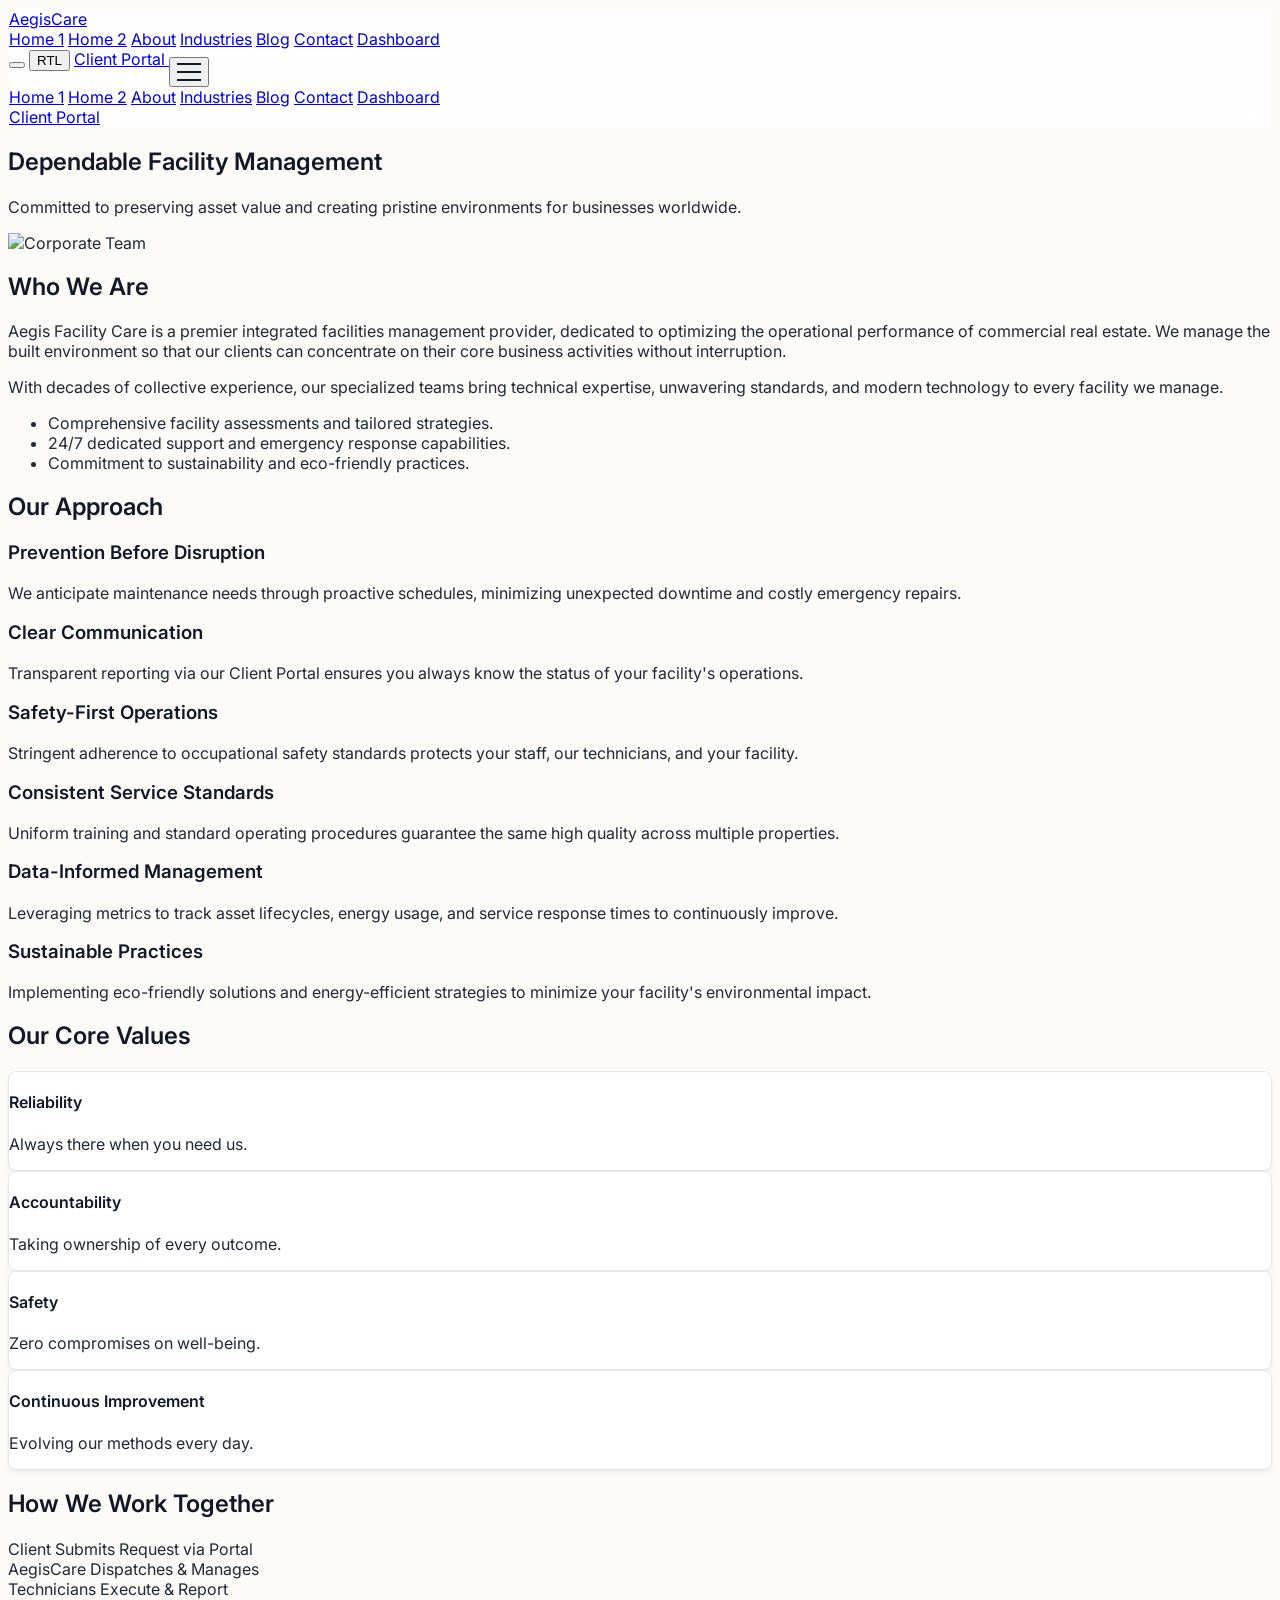
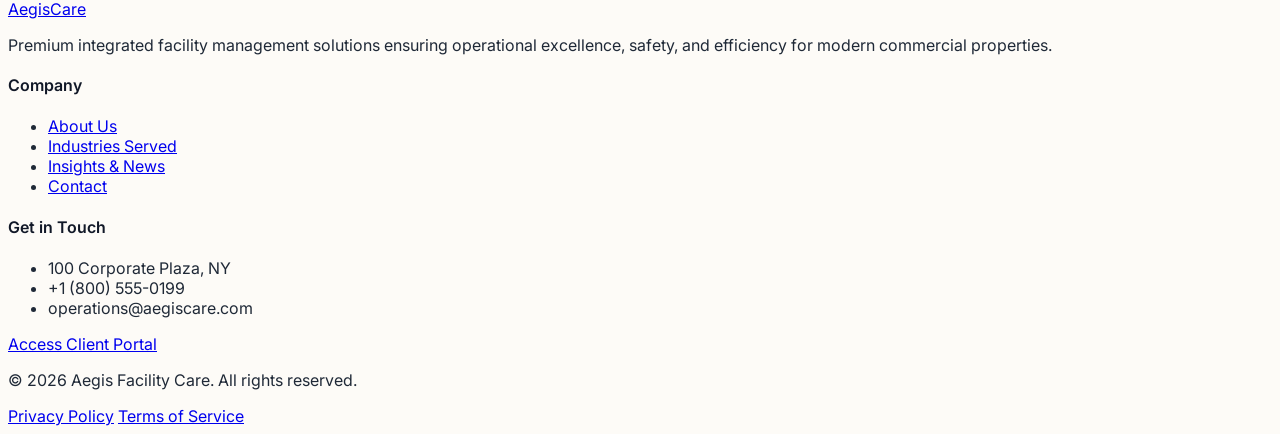
==== about.html @ 5626edb0 "blog" ====
<!DOCTYPE html>
<html lang="en" dir="ltr">

<head>
  <meta charset="UTF-8">
  <meta name="viewport" content="width=device-width, initial-scale=1.0">
  <title>Aegis Facility Care | About Us</title>
  <link rel="icon" type="image/svg+xml" href="favicon.svg">
  <script src="https://cdn.tailwindcss.com"></script>
  <script>
    tailwind.config = {
      darkMode: 'class',
      theme: {
        extend: {
          colors: {
            charcoal: { DEFAULT: '#1f2937', dark: '#111827', light: '#374151' },
            ivory: '#fdfbf7',
            amber: { 500: '#f59e0b', 600: '#d97706', 700: '#b45309', 800: '#92400e' }
          },
          fontFamily: { sans: ['Inter', 'sans-serif'] }
        }
      }
    }
  </script>
  <script src="https://unpkg.com/@phosphor-icons/web"></script>
  <link rel="stylesheet" href="css/styles.css">
</head>

<body class="antialiased flex flex-col min-h-screen">

  <header class="sticky top-0 z-40 glass-panel border-b transition-colors duration-300">
    <div class="max-w-7xl mx-auto px-4 sm:px-6 lg:px-8">
      <div class="flex justify-between h-20 items-center">
        <!-- Logo -->
        <a href="index.html" class="flex items-center gap-2 group">
          <div
            class="w-10 h-10 rounded bg-amber-600 flex items-center justify-center text-white font-bold text-xl transition-colors">
            <i class="ph-fill ph-buildings"></i></div>
          <span
            class="font-bold text-xl tracking-tight text-charcoal-dark dark:text-white group-hover:text-amber-700 dark:group-hover:text-amber-500 transition-colors">
            Aegis<span class="font-light">Care</span>
          </span>
        </a>

        <!-- Desktop Navigation -->
        <nav class="hidden md:flex items-center gap-8">
          <a href="index.html"
            class="nav-link text-sm font-medium hover:text-amber-700 dark:hover:text-amber-500 transition-colors">Home
            1</a>
          <a href="home-2.html"
            class="nav-link text-sm font-medium hover:text-amber-700 dark:hover:text-amber-500 transition-colors">Home
            2</a>
          <a href="about.html"
            class="nav-link text-sm font-medium hover:text-amber-700 dark:hover:text-amber-500 transition-colors">About</a>
          <a href="industries.html"
            class="nav-link text-sm font-medium hover:text-amber-700 dark:hover:text-amber-500 transition-colors">Industries</a>
          <a href="blog.html"
            class="nav-link text-sm font-medium hover:text-amber-700 dark:hover:text-amber-500 transition-colors">Blog</a>
          <a href="contact.html"
            class="nav-link text-sm font-medium hover:text-amber-700 dark:hover:text-amber-500 transition-colors">Contact</a>
          <a href="dashboard.html"
            class="nav-link text-sm font-medium hover:text-amber-700 dark:hover:text-amber-500 transition-colors">Dashboard</a>
        </nav>

        <!-- Right Actions -->
        <div class="flex items-center gap-4">
          <button
            class="theme-toggle w-10 h-10 flex items-center justify-center text-gray-500 hover:text-amber-600 dark:text-gray-400 dark:hover:text-amber-400 transition-colors rounded-full hover:bg-gray-100 dark:hover:bg-gray-800"
            aria-label="Toggle Theme">
            <i class="ph ph-moon text-xl dark:hidden"></i>
            <i class="ph ph-sun text-xl hidden dark:block"></i>
          </button>
          <button
            class="rtl-toggle w-10 h-10 flex items-center justify-center text-gray-500 hover:text-amber-600 dark:text-gray-400 dark:hover:text-amber-400 transition-colors text-sm font-bold rounded-full hover:bg-gray-100 dark:hover:bg-gray-800"
            aria-label="Toggle RTL">
            RTL
          </button>

          <a href="login.html"
            class="hidden lg:flex items-center gap-2 px-5 py-2.5 rounded text-sm font-semibold text-white bg-charcoal-dark hover:bg-amber-700 dark:bg-amber-600 dark:hover:bg-amber-500 transition-colors shadow-sm">
            Client Portal <i class="ph ph-arrow-right"></i>
          </a>

          <!-- Mobile menu button -->
          <button id="mobile-menu-btn" class="md:hidden p-2 text-gray-600 dark:text-gray-300">
            <div class="hamburger">
              <span></span>
              <span></span>
              <span></span>
            </div>
          </button>
        </div>
      </div>
    </div>

    <!-- Mobile Navigation -->
    <div id="mobile-menu"
      class="hidden md:hidden border-t border-gray-200 dark:border-gray-800 bg-white dark:bg-charcoal-dark absolute w-full shadow-lg">
      <div class="px-4 pt-2 pb-6 space-y-1">
        <a href="index.html"
          class="mobile-link block px-3 py-3 text-base font-medium border-b border-gray-100 dark:border-gray-800">Home
          1</a>
        <a href="home-2.html"
          class="mobile-link block px-3 py-3 text-base font-medium border-b border-gray-100 dark:border-gray-800">Home
          2</a>
        <a href="about.html"
          class="mobile-link block px-3 py-3 text-base font-medium border-b border-gray-100 dark:border-gray-800">About</a>
        <a href="industries.html"
          class="mobile-link block px-3 py-3 text-base font-medium border-b border-gray-100 dark:border-gray-800">Industries</a>
        <a href="blog.html"
          class="mobile-link block px-3 py-3 text-base font-medium border-b border-gray-100 dark:border-gray-800">Blog</a>
        <a href="contact.html"
          class="mobile-link block px-3 py-3 text-base font-medium border-b border-gray-100 dark:border-gray-800">Contact</a>
        <a href="dashboard.html"
          class="mobile-link block px-3 py-3 text-base font-medium border-b border-gray-100 dark:border-gray-800">Dashboard</a>
        <div class="pt-4">
          <a href="login.html"
            class="flex justify-center items-center gap-2 w-full px-5 py-3 rounded text-base font-semibold text-white bg-charcoal-dark hover:bg-amber-700 dark:bg-amber-600 transition-colors">
            Client Portal <i class="ph ph-sign-in"></i>
          </a>
        </div>
      </div>
    </div>
  </header>

  <main class="flex-grow">
    <!-- Hero -->
    <section class="relative py-24 text-white text-center bg-cover bg-center" style="background-image: url('https://images.unsplash.com/photo-1497215728101-856f4ea42174?auto=format&fit=crop&w=1920&q=80');">
      <!-- Dark overlay -->
      <div class="absolute inset-0 bg-charcoal-dark/80"></div>
      
      <div class="relative z-10 max-w-4xl mx-auto px-4 sm:px-6 lg:px-8">
        <h1 class="text-4xl md:text-5xl font-bold mb-6 text-white">Dependable Facility Management</h1>
        <p class="text-xl text-gray-300 font-light">Committed to preserving asset value and creating pristine
          environments for businesses worldwide.</p>
      </div>
    </section>

    <!-- Who We Are -->
    <section class="py-20 bg-ivory dark:bg-charcoal transition-colors">
      <div class="max-w-7xl mx-auto px-4 sm:px-6 lg:px-8 flex flex-col md:flex-row gap-12 items-center">
        <div class="md:w-1/2">
          <img src="https://images.pexels.com/photos/15314289/pexels-photo-15314289.jpeg" alt="Corporate Team"
            class="rounded shadow-lg">
        </div>
        <div class="md:w-1/2">
          <h2 class="text-3xl font-bold mb-6 dark:text-white">Who We Are</h2>
          <p class="text-gray-600 dark:text-gray-400 mb-4 leading-relaxed">Aegis Facility Care is a premier integrated
            facilities management provider, dedicated to optimizing the operational performance of commercial real
            estate. We manage the built environment so that our clients can concentrate on their core business
            activities without interruption.</p>
          <p class="text-gray-600 dark:text-gray-400 mb-4 leading-relaxed">With decades of collective experience, our
            specialized teams bring technical expertise, unwavering standards, and modern technology to every facility
            we manage.</p>
          <ul class="mt-6 space-y-3 text-gray-600 dark:text-gray-400">
            <li class="flex items-center gap-3">
              <i class="ph-fill ph-check-circle text-amber-600"></i>
              <span>Comprehensive facility assessments and tailored strategies.</span>
            </li>
            <li class="flex items-center gap-3">
              <i class="ph-fill ph-check-circle text-amber-600"></i>
              <span>24/7 dedicated support and emergency response capabilities.</span>
            </li>
            <li class="flex items-center gap-3">
              <i class="ph-fill ph-check-circle text-amber-600"></i>
              <span>Commitment to sustainability and eco-friendly practices.</span>
            </li>
          </ul>
        </div>
      </div>
    </section>

    <!-- Our Approach -->
    <section class="py-20 bg-white dark:bg-charcoal-dark transition-colors">
      <div class="max-w-7xl mx-auto px-4 sm:px-6 lg:px-8">
        <h2 class="text-3xl font-bold text-center mb-16 dark:text-white">Our Approach</h2>
        <div class="grid grid-cols-1 md:grid-cols-2 lg:grid-cols-3 gap-8">
          <div class="p-6 border border-gray-200 dark:border-gray-700 rounded hover:shadow-lg transition-shadow">
            <h3 class="font-bold text-xl mb-3 dark:text-white">Prevention Before Disruption</h3>
            <p class="text-gray-600 dark:text-gray-400 text-sm">We anticipate maintenance needs through proactive
              schedules, minimizing unexpected downtime and costly emergency repairs.</p>
          </div>
          <div class="p-6 border border-gray-200 dark:border-gray-700 rounded hover:shadow-lg transition-shadow">
            <h3 class="font-bold text-xl mb-3 dark:text-white">Clear Communication</h3>
            <p class="text-gray-600 dark:text-gray-400 text-sm">Transparent reporting via our Client Portal ensures you
              always know the status of your facility's operations.</p>
          </div>
          <div class="p-6 border border-gray-200 dark:border-gray-700 rounded hover:shadow-lg transition-shadow">
            <h3 class="font-bold text-xl mb-3 dark:text-white">Safety-First Operations</h3>
            <p class="text-gray-600 dark:text-gray-400 text-sm">Stringent adherence to occupational safety standards
              protects your staff, our technicians, and your facility.</p>
          </div>
          <div class="p-6 border border-gray-200 dark:border-gray-700 rounded hover:shadow-lg transition-shadow">
            <h3 class="font-bold text-xl mb-3 dark:text-white">Consistent Service Standards</h3>
            <p class="text-gray-600 dark:text-gray-400 text-sm">Uniform training and standard operating procedures
              guarantee the same high quality across multiple properties.</p>
          </div>
          <div class="p-6 border border-gray-200 dark:border-gray-700 rounded hover:shadow-lg transition-shadow">
            <h3 class="font-bold text-xl mb-3 dark:text-white">Data-Informed Management</h3>
            <p class="text-gray-600 dark:text-gray-400 text-sm">Leveraging metrics to track asset lifecycles, energy
              usage, and service response times to continuously improve.</p>
          </div>
          <div class="p-6 border border-gray-200 dark:border-gray-700 rounded hover:shadow-lg transition-shadow">
            <h3 class="font-bold text-xl mb-3 dark:text-white">Sustainable Practices</h3>
            <p class="text-gray-600 dark:text-gray-400 text-sm">Implementing eco-friendly solutions and energy-efficient
              strategies to minimize your facility's environmental impact.</p>
          </div>
        </div>
      </div>
    </section>

    <!-- Our Values -->
    <section class="py-20 bg-ivory dark:bg-charcoal transition-colors">
      <div class="max-w-7xl mx-auto px-4 sm:px-6 lg:px-8">
        <h2 class="text-3xl font-bold text-center mb-16 dark:text-white">Our Core Values</h2>
        <div class="grid grid-cols-1 sm:grid-cols-2 lg:grid-cols-4 gap-6">
          <div class="premium-card p-8 text-center"><i
              class="ph ph-shield-check text-4xl text-amber-600 mb-4 mx-auto"></i>
            <h4 class="font-bold text-lg mb-2 dark:text-white">Reliability</h4>
            <p class="text-sm text-gray-500">Always there when you need us.</p>
          </div>
          <div class="premium-card p-8 text-center"><i class="ph ph-handshake text-4xl text-amber-600 mb-4 mx-auto"></i>
            <h4 class="font-bold text-lg mb-2 dark:text-white">Accountability</h4>
            <p class="text-sm text-gray-500">Taking ownership of every outcome.</p>
          </div>
          <div class="premium-card p-8 text-center"><i
              class="ph ph-warning-circle text-4xl text-amber-600 mb-4 mx-auto"></i>
            <h4 class="font-bold text-lg mb-2 dark:text-white">Safety</h4>
            <p class="text-sm text-gray-500">Zero compromises on well-being.</p>
          </div>
          <div class="premium-card p-8 text-center"><i
              class="ph ph-arrows-clockwise text-4xl text-amber-600 mb-4 mx-auto"></i>
            <h4 class="font-bold text-lg mb-2 dark:text-white">Continuous Improvement</h4>
            <p class="text-sm text-gray-500">Evolving our methods every day.</p>
          </div>
        </div>
      </div>
    </section>

    <!-- How We Work -->
    <section class="py-24 bg-white dark:bg-charcoal-dark transition-colors text-center">
      <div class="max-w-5xl mx-auto px-4 sm:px-6 lg:px-8">
        <h2 class="text-3xl font-bold mb-12 dark:text-white">How We Work Together</h2>
        <div class="flex flex-col md:flex-row items-center justify-center gap-4 md:gap-8">
          <div
            class="w-40 h-40 rounded-full border-4 border-gray-200 dark:border-gray-700 flex flex-col items-center justify-center bg-gray-50 dark:bg-gray-800">
            <span class="font-bold dark:text-white">Client</span>
            <span class="text-xs text-gray-500 text-center px-2">Submits Request via Portal</span>
          </div>
          <i class="ph ph-arrow-right text-3xl text-amber-500 hidden md:block"></i>
          <i class="ph ph-arrow-down text-3xl text-amber-500 md:hidden py-4"></i>
          <div
            class="w-40 h-40 rounded-full border-4 border-amber-600 flex flex-col items-center justify-center bg-amber-50 dark:bg-charcoal">
            <span class="font-bold text-amber-700 dark:text-amber-500">AegisCare</span>
            <span class="text-xs text-amber-600 text-center px-2">Dispatches & Manages</span>
          </div>
          <i class="ph ph-arrow-right text-3xl text-amber-500 hidden md:block"></i>
          <i class="ph ph-arrow-down text-3xl text-amber-500 md:hidden py-4"></i>
          <div
            class="w-40 h-40 rounded-full border-4 border-gray-200 dark:border-gray-700 flex flex-col items-center justify-center bg-gray-50 dark:bg-gray-800">
            <span class="font-bold dark:text-white">Technicians</span>
            <span class="text-xs text-gray-500 text-center px-2">Execute & Report</span>
          </div>
        </div>
      </div>
    </section>
  </main>

  <footer
    class="bg-gray-50 dark:bg-charcoal-dark text-gray-900 dark:text-white pt-16 pb-8 border-t border-gray-200 dark:border-gray-800 transition-colors">
    <div class="max-w-7xl mx-auto px-4 sm:px-6 lg:px-8">
      <div class="grid grid-cols-1 md:grid-cols-2 lg:grid-cols-3 gap-12 mb-12">
        <!-- Brand -->
        <div>
          <a href="index.html" class="flex items-center gap-2 group mb-6">
            <div
              class="w-10 h-10 rounded bg-amber-600 flex items-center justify-center text-white font-bold text-xl transition-colors">
              <i class="ph-fill ph-buildings"></i></div>
            <span
              class="font-bold text-xl tracking-tight text-charcoal-dark dark:text-white group-hover:text-amber-700 dark:group-hover:text-amber-500 transition-colors">
              Aegis<span class="font-light">Care</span>
            </span>
          </a>
          <p class="text-gray-600 dark:text-gray-400 text-sm mb-6 leading-relaxed">
            Premium integrated facility management solutions ensuring operational excellence, safety, and efficiency for
            modern commercial properties.
          </p>
          <div class="flex gap-4">
            <a href="#" class="text-gray-400 hover:text-amber-600 dark:hover:text-amber-500 transition-colors"
              aria-label="LinkedIn"><i class="ph ph-linkedin-logo text-2xl"></i></a>
            <a href="#" class="text-gray-400 hover:text-amber-600 dark:hover:text-amber-500 transition-colors"
              aria-label="X"><i class="ph ph-x-logo text-2xl"></i></a>
          </div>
        </div>

        <!-- Links -->
        <div>
          <h4 class="font-semibold text-lg mb-6 text-gray-900 dark:text-white">Company</h4>
          <ul class="space-y-3">
            <li><a href="about.html"
                class="text-gray-600 hover:text-amber-600 dark:text-gray-400 dark:hover:text-white transition-colors text-sm">About
                Us</a></li>
            <li><a href="industries.html"
                class="text-gray-600 hover:text-amber-600 dark:text-gray-400 dark:hover:text-white transition-colors text-sm">Industries
                Served</a></li>
            <li><a href="blog.html"
                class="text-gray-600 hover:text-amber-600 dark:text-gray-400 dark:hover:text-white transition-colors text-sm">Insights
                & News</a></li>
            <li><a href="contact.html"
                class="text-gray-600 hover:text-amber-600 dark:text-gray-400 dark:hover:text-white transition-colors text-sm">Contact</a>
            </li>
          </ul>
        </div>

        <!-- Contact & Portal -->
        <div>
          <h4 class="font-semibold text-lg mb-6 text-gray-900 dark:text-white">Get in Touch</h4>
          <ul class="space-y-3 mb-6">
            <li class="flex items-center gap-2 text-gray-600 dark:text-gray-400 text-sm">
              <i class="ph-fill ph-map-pin text-amber-600 dark:text-amber-500"></i> 100 Corporate Plaza, NY
            </li>
            <li class="flex items-center gap-2 text-gray-600 dark:text-gray-400 text-sm">
              <i class="ph-fill ph-phone text-amber-600 dark:text-amber-500"></i> +1 (800) 555-0199
            </li>
            <li class="flex items-center gap-2 text-gray-600 dark:text-gray-400 text-sm">
              <i class="ph-fill ph-envelope text-amber-600 dark:text-amber-500"></i> operations@aegiscare.com
            </li>
          </ul>
          <a href="login.html"
            class="inline-flex items-center gap-2 text-amber-600 dark:text-amber-500 hover:text-amber-700 dark:hover:text-white transition-colors font-medium text-sm">
            Access Client Portal <i class="ph ph-arrow-right"></i>
          </a>
        </div>
      </div>

      <div
        class="pt-8 border-t border-gray-200 dark:border-gray-800 flex flex-col md:flex-row justify-between items-center gap-4">
        <p class="text-gray-500 text-sm">
          &copy; <span id="year">2026</span> Aegis Facility Care. All rights reserved.
        </p>
        <div class="flex gap-6">
          <a href="#" class="text-gray-500 hover:text-amber-600 dark:hover:text-white text-sm transition-colors">Privacy
            Policy</a>
          <a href="#" class="text-gray-500 hover:text-amber-600 dark:hover:text-white text-sm transition-colors">Terms
            of Service</a>
        </div>
      </div>
    </div>
  </footer>

  <button id="scrollTopBtn"
    class="bg-amber-600 text-white w-12 h-12 rounded-full shadow-lg flex items-center justify-center"><i
      class="ph ph-caret-up text-xl"></i></button>
  <script src="js/script.js"></script>
</body>

</html>
---- css/styles.css ----
@import url('https://fonts.googleapis.com/css2?family=Inter:wght@300;400;500;600;700&display=swap');

:root {
  /* Premium Corporate Palette */
  --color-charcoal: #1f2937;
  --color-charcoal-dark: #111827;
  --color-ivory: #fdfbf7;
  --color-amber: #b45309;
  --color-amber-hover: #92400e;
  --color-neutral: #9ca3af;
  --color-neutral-light: #e5e7eb;
}

.dark {
  --color-charcoal: #e5e7eb; /* Inverted for dark mode text */
  --color-charcoal-dark: #f3f4f6;
  --color-ivory: #111827; /* Dark background */
  --color-amber: #d97706;
  --color-amber-hover: #f59e0b;
  --color-neutral: #6b7280;
  --color-neutral-light: #374151;
}

body {
  font-family: 'Inter', sans-serif;
  background-color: var(--color-ivory);
  color: var(--color-charcoal);
  transition: background-color 0.3s ease, color 0.3s ease;
}

.dark body {
  background-color: var(--color-ivory); /* Actually dark in .dark */
  color: var(--color-charcoal); /* Actually light text in .dark */
}

/* Base styles for premium feel */
h1, h2, h3, h4, h5, h6 {
  color: var(--color-charcoal-dark);
  font-weight: 600;
  line-height: 1.2;
}

.text-amber-custom {
  color: var(--color-amber);
}

.bg-amber-custom {
  background-color: var(--color-amber);
}
.bg-amber-custom:hover {
  background-color: var(--color-amber-hover);
}

.border-amber-custom {
  border-color: var(--color-amber);
}

/* Utilities */
.glass-panel {
  background: rgba(255, 255, 255, 0.8);
  backdrop-filter: blur(10px);
  border: 1px solid rgba(255, 255, 255, 0.2);
}

.dark .glass-panel {
  background: rgba(17, 24, 39, 0.8);
  border: 1px solid rgba(255, 255, 255, 0.05);
}

.premium-card {
  background-color: #ffffff;
  border: 1px solid var(--color-neutral-light);
  border-radius: 0.5rem;
  box-shadow: 0 4px 6px -1px rgba(0, 0, 0, 0.05), 0 2px 4px -1px rgba(0, 0, 0, 0.03);
  transition: transform 0.3s ease, box-shadow 0.3s ease;
}

.dark .premium-card {
  background-color: #1f2937;
  border-color: #374151;
  box-shadow: 0 4px 6px -1px rgba(0, 0, 0, 0.2);
}

.premium-card:hover {
  transform: translateY(-4px);
  box-shadow: 0 10px 15px -3px rgba(0, 0, 0, 0.1), 0 4px 6px -2px rgba(0, 0, 0, 0.05);
}

.dark .premium-card:hover {
  box-shadow: 0 10px 15px -3px rgba(0, 0, 0, 0.3);
}

/* Scroll to top */
#scrollTopBtn {
  position: fixed;
  bottom: 2rem;
  right: 2rem;
  opacity: 0;
  pointer-events: none;
  z-index: 50;
  transition: opacity 0.3s ease, transform 0.3s ease;
  transform: translateY(20px);
}
#scrollTopBtn.visible {
  opacity: 1;
  pointer-events: auto;
  transform: translateY(0);
}

/* RTL Support */
[dir="rtl"] {
  text-align: right;
}
[dir="rtl"] #scrollTopBtn {
  right: auto;
  left: 2rem;
}

/* Hamburger */
.hamburger {
  cursor: pointer;
  display: flex;
  flex-direction: column;
  justify-content: space-around;
  width: 24px;
  height: 24px;
  background: transparent;
  border: none;
}
.hamburger span {
  width: 24px;
  height: 2px;
  background: var(--color-charcoal-dark);
  transition: all 0.3s linear;
  position: relative;
  transform-origin: 1px;
}
.dark .hamburger span {
  background: var(--color-ivory);
}
.hamburger.open span:first-child {
  transform: rotate(45deg);
}
.hamburger.open span:nth-child(2) {
  opacity: 0;
  transform: translateX(20px);
}
.hamburger.open span:nth-child(3) {
  transform: rotate(-45deg);
}

/* Base Form Styling */
.form-input {
  width: 100%;
  padding: 0.75rem 1rem;
  border: 1px solid var(--color-neutral-light);
  border-radius: 0.375rem;
  background-color: transparent;
  color: var(--color-charcoal);
  transition: border-color 0.2s, box-shadow 0.2s;
}
.dark .form-input {
  border-color: #4b5563;
  color: #f3f4f6;
}
.form-input:focus {
  outline: none;
  border-color: var(--color-amber);
  box-shadow: 0 0 0 3px rgba(180, 83, 9, 0.1);
}
.dark .form-input:focus {
  border-color: var(--color-amber-hover);
  box-shadow: 0 0 0 3px rgba(245, 158, 11, 0.1);
}
.form-label {
  display: block;
  font-weight: 500;
  margin-bottom: 0.5rem;
  color: var(--color-charcoal-dark);
}
.dark .form-label {
  color: var(--color-charcoal-dark);
}
.form-error {
  color: #ef4444;
  font-size: 0.875rem;
  margin-top: 0.25rem;
  display: none;
}
.form-group.invalid .form-input {
  border-color: #ef4444;
}
.form-group.invalid .form-error {
  display: block;
}
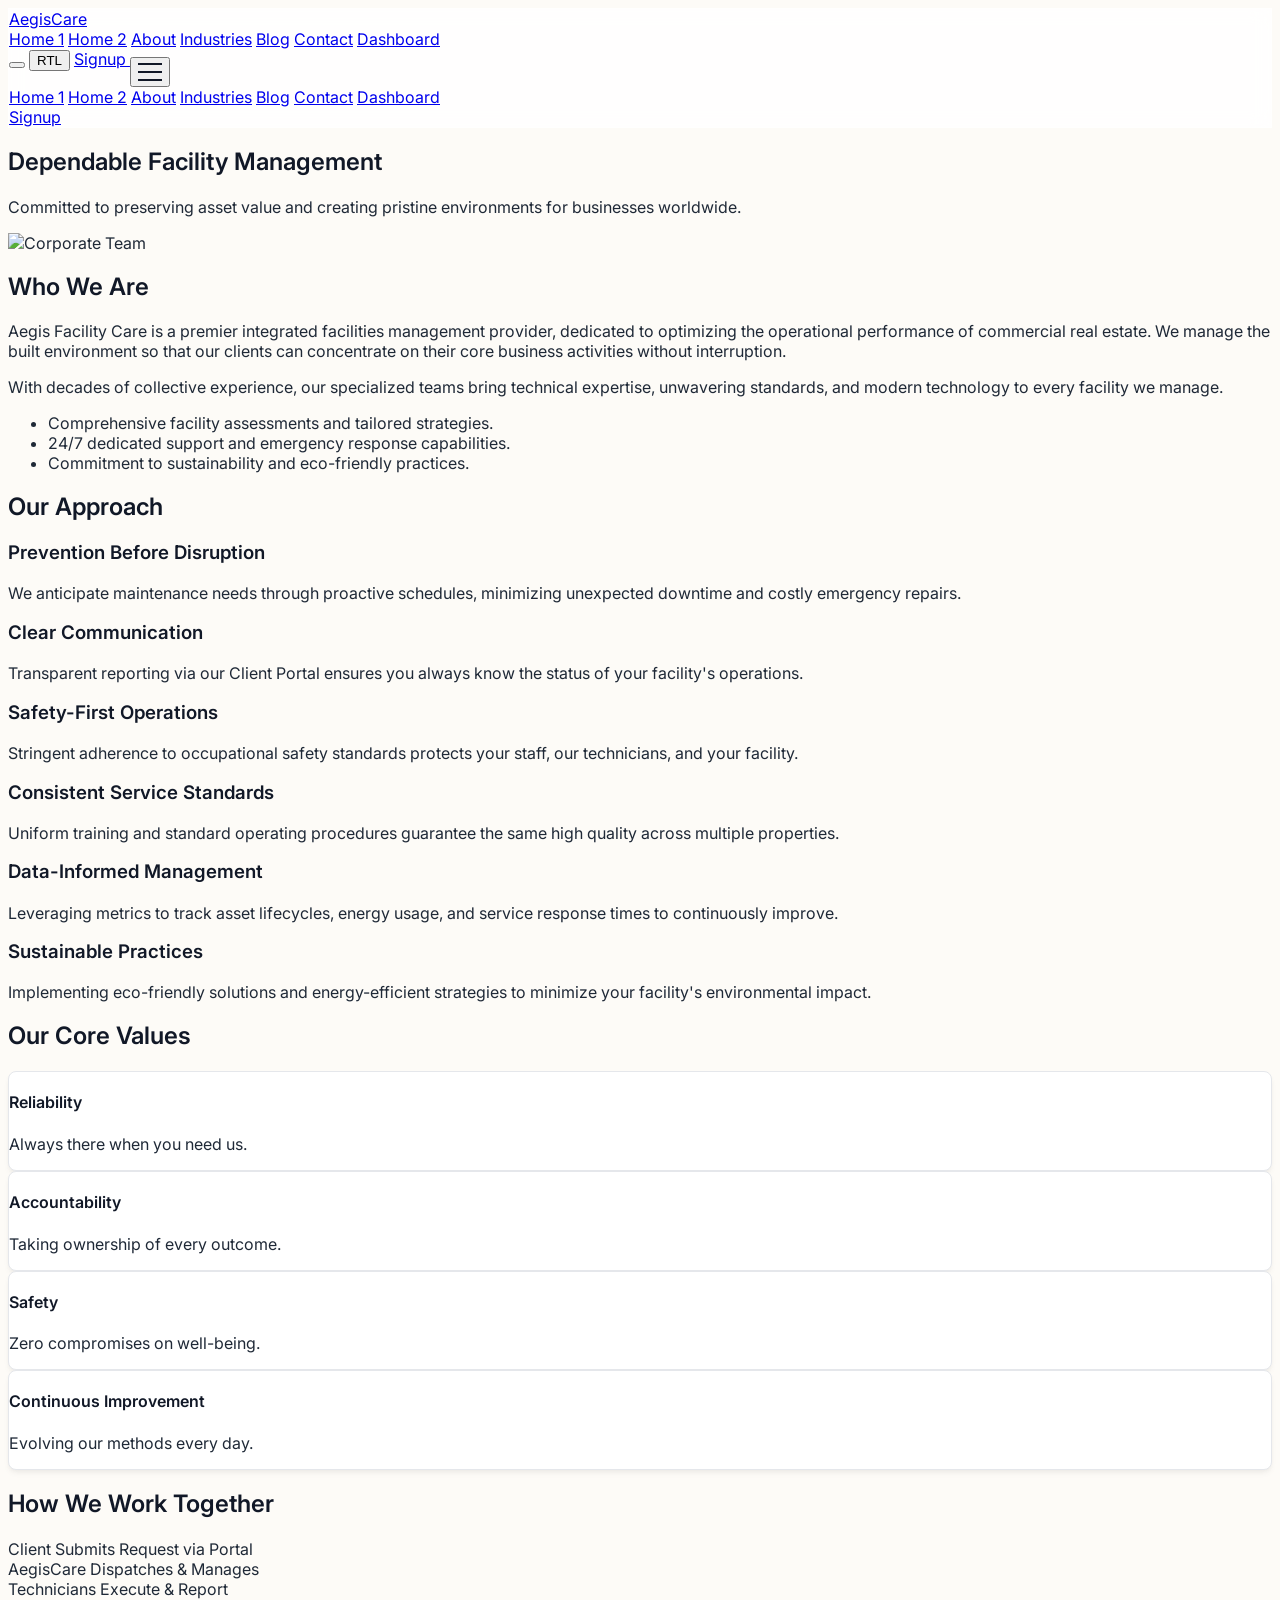
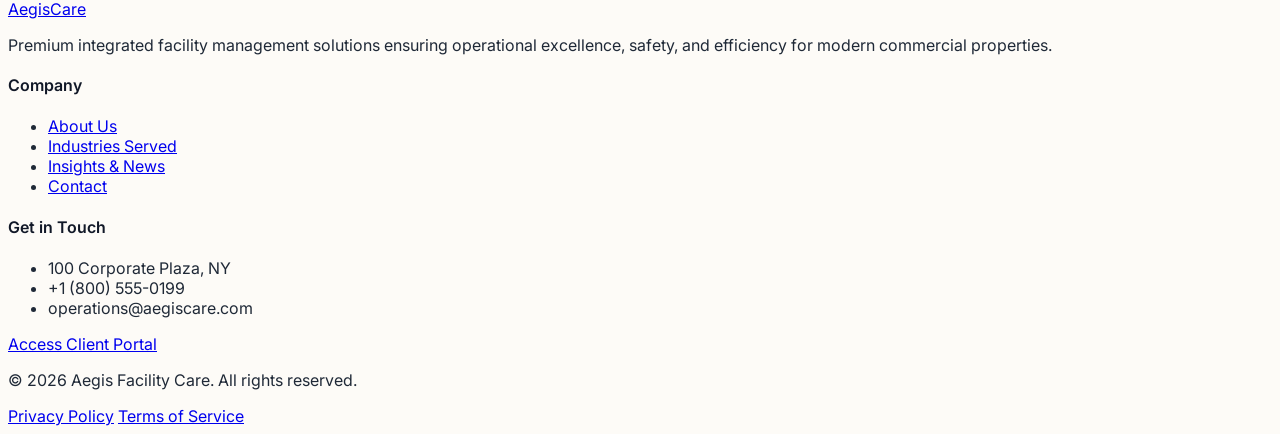
==== commit b18a47b2: "index" ====
--- a/about.html
+++ b/about.html
@@ -76,9 +76,8 @@
             RTL
           </button>
 
-          <a href="login.html"
-            class="hidden lg:flex items-center gap-2 px-5 py-2.5 rounded text-sm font-semibold text-white bg-charcoal-dark hover:bg-amber-700 dark:bg-amber-600 dark:hover:bg-amber-500 transition-colors shadow-sm">
-            Client Portal <i class="ph ph-arrow-right"></i>
+          <a href="signup.html" class="hidden lg:flex items-center gap-2 px-5 py-2.5 rounded text-sm font-semibold text-white bg-charcoal-dark hover:bg-amber-700 dark:bg-amber-600 dark:hover:bg-amber-500 transition-colors shadow-sm">
+            Signup <i class="ph ph-arrow-right"></i>
           </a>
 
           <!-- Mobile menu button -->
@@ -114,9 +113,8 @@
         <a href="dashboard.html"
           class="mobile-link block px-3 py-3 text-base font-medium border-b border-gray-100 dark:border-gray-800">Dashboard</a>
         <div class="pt-4">
-          <a href="login.html"
-            class="flex justify-center items-center gap-2 w-full px-5 py-3 rounded text-base font-semibold text-white bg-charcoal-dark hover:bg-amber-700 dark:bg-amber-600 transition-colors">
-            Client Portal <i class="ph ph-sign-in"></i>
+          <a href="signup.html" class="flex justify-center items-center gap-2 w-full px-5 py-3 rounded text-base font-semibold text-white bg-charcoal-dark hover:bg-amber-700 dark:bg-amber-600 transition-colors">
+            Signup <i class="ph ph-sign-in"></i>
           </a>
         </div>
       </div>
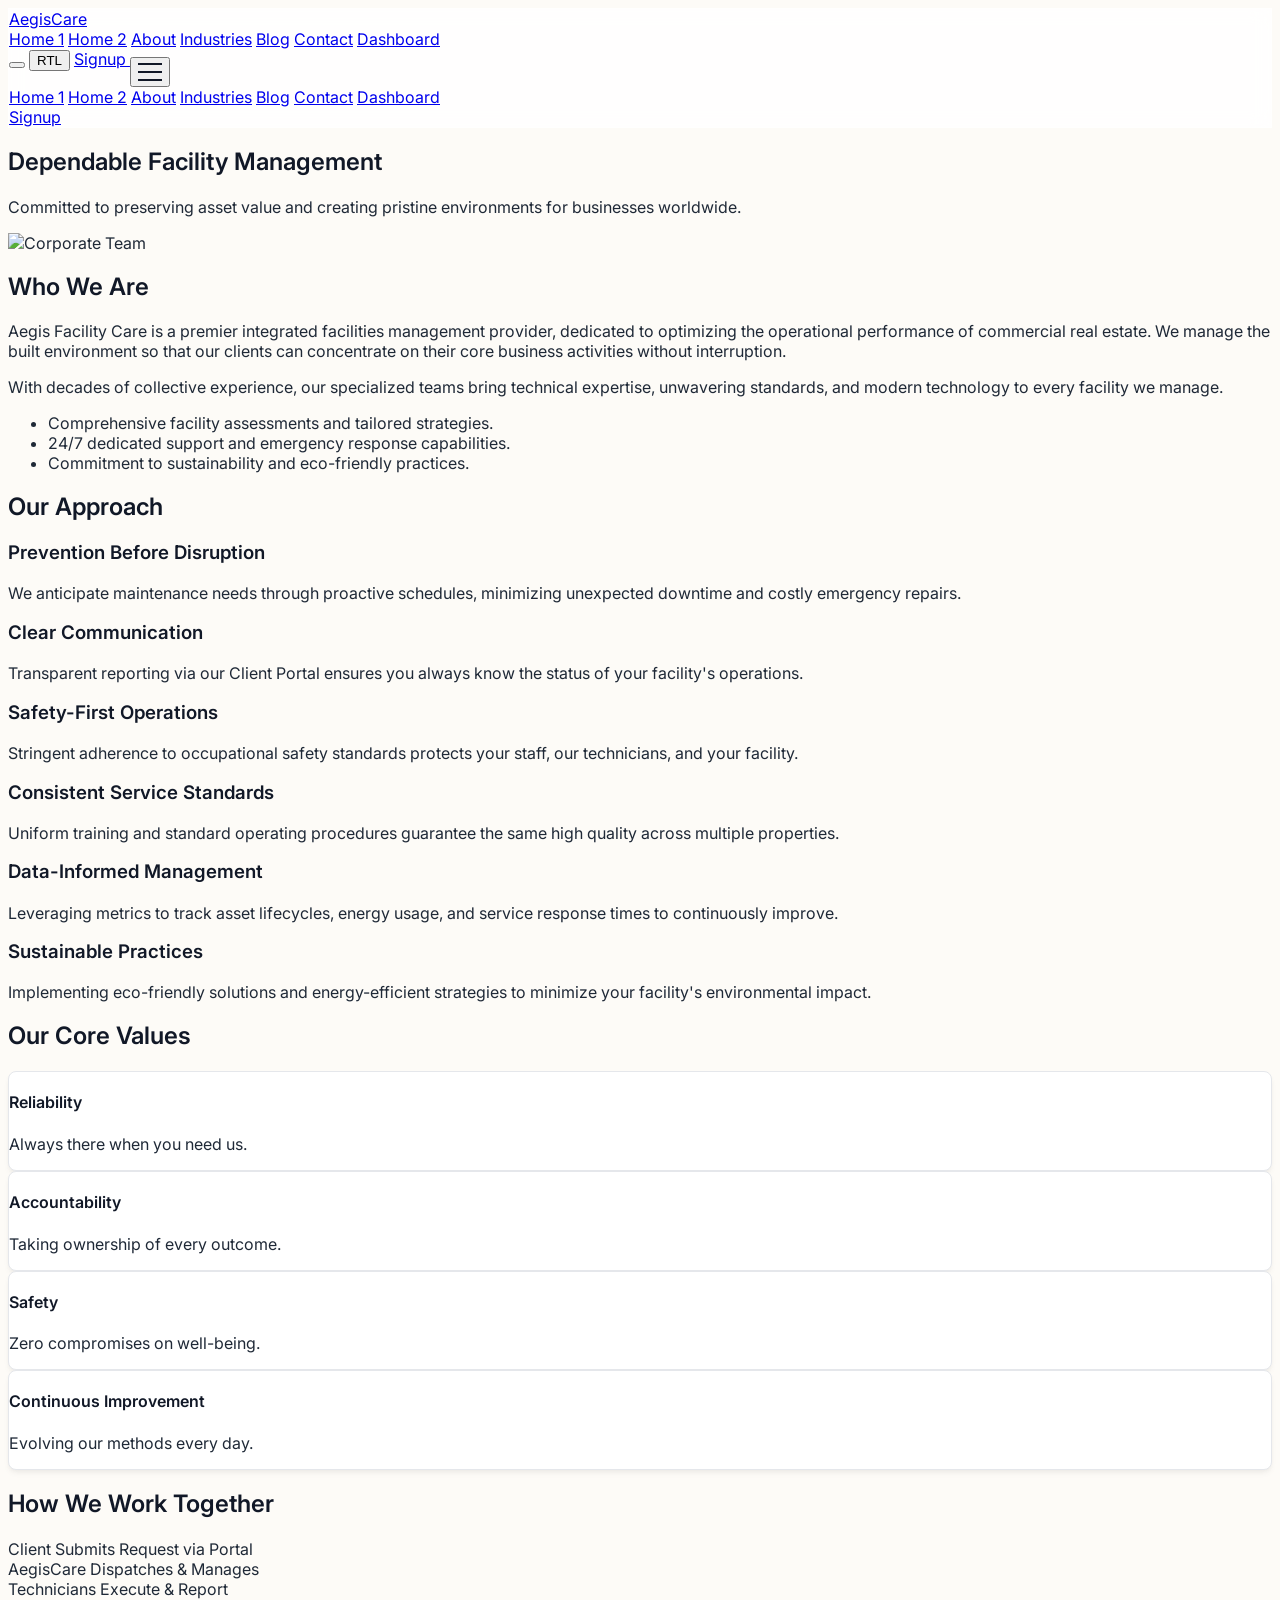
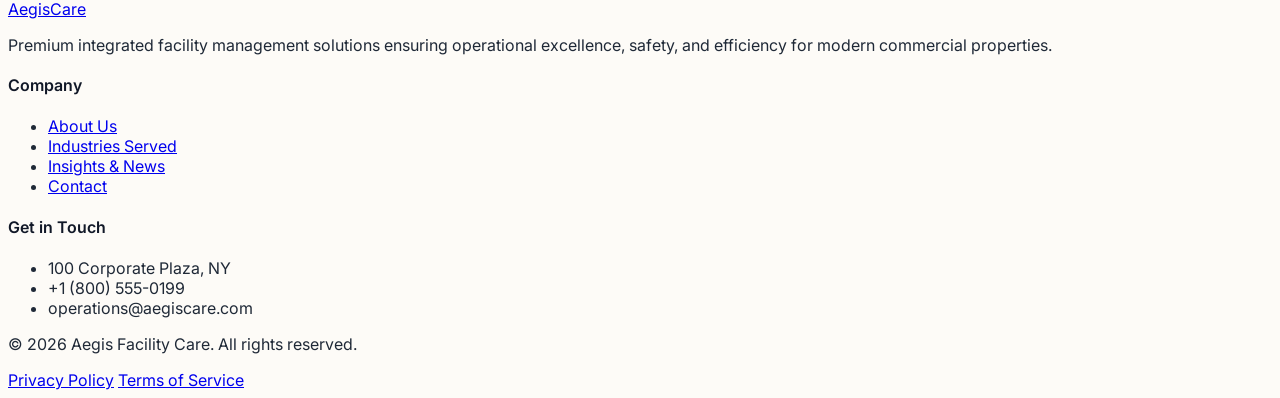
==== commit 37e6dc21: "index" ====
--- a/about.html
+++ b/about.html
@@ -64,20 +64,16 @@
 
         <!-- Right Actions -->
         <div class="flex items-center gap-4">
-          <button
-            class="theme-toggle w-10 h-10 flex items-center justify-center text-gray-500 hover:text-amber-600 dark:text-gray-400 dark:hover:text-amber-400 transition-colors rounded-full hover:bg-gray-100 dark:hover:bg-gray-800"
-            aria-label="Toggle Theme">
+          <button class="theme-toggle w-10 h-10 flex items-center justify-center text-gray-500 hover:text-amber-600 dark:text-gray-400 dark:hover:text-amber-400 transition-colors rounded-full border-2 border-gray-500 dark:border-gray-400 hover:bg-gray-100 dark:hover:bg-gray-800" aria-label="Toggle Theme">
             <i class="ph ph-moon text-xl dark:hidden"></i>
             <i class="ph ph-sun text-xl hidden dark:block"></i>
           </button>
-          <button
-            class="rtl-toggle w-10 h-10 flex items-center justify-center text-gray-500 hover:text-amber-600 dark:text-gray-400 dark:hover:text-amber-400 transition-colors text-sm font-bold rounded-full hover:bg-gray-100 dark:hover:bg-gray-800"
-            aria-label="Toggle RTL">
+          <button class="rtl-toggle w-10 h-10 flex items-center justify-center text-gray-500 hover:text-amber-600 dark:text-gray-400 dark:hover:text-amber-400 transition-colors text-sm font-bold rounded-full border-2 border-gray-500 dark:border-gray-400 hover:bg-gray-100 dark:hover:bg-gray-800" aria-label="Toggle RTL">
             RTL
           </button>
-
-          <a href="signup.html" class="hidden lg:flex items-center gap-2 px-5 py-2.5 rounded text-sm font-semibold text-white bg-charcoal-dark hover:bg-amber-700 dark:bg-amber-600 dark:hover:bg-amber-500 transition-colors shadow-sm">
-            Signup <i class="ph ph-arrow-right"></i>
+          
+          <a href="signup.html" class="hidden lg:flex items-center justify-center w-28 h-10 rounded text-sm font-semibold text-white bg-charcoal-dark hover:bg-amber-700 dark:bg-amber-600 dark:hover:bg-amber-500 transition-colors shadow-sm">
+            Signup
           </a>
 
           <!-- Mobile menu button -->
@@ -284,10 +280,8 @@
             modern commercial properties.
           </p>
           <div class="flex gap-4">
-            <a href="#" class="text-gray-400 hover:text-amber-600 dark:hover:text-amber-500 transition-colors"
-              aria-label="LinkedIn"><i class="ph ph-linkedin-logo text-2xl"></i></a>
-            <a href="#" class="text-gray-400 hover:text-amber-600 dark:hover:text-amber-500 transition-colors"
-              aria-label="X"><i class="ph ph-x-logo text-2xl"></i></a>
+            <a href="#" class="inline-block text-gray-400 hover:text-[#0A66C2] dark:hover:text-[#0A66C2] transition-all transform hover:-translate-y-1 hover:scale-110" aria-label="LinkedIn"><i class="ph ph-linkedin-logo text-2xl"></i></a>
+            <a href="#" class="inline-block text-gray-400 hover:text-black dark:hover:text-white transition-all transform hover:-translate-y-1 hover:scale-110" aria-label="X"><i class="ph ph-x-logo text-2xl"></i></a>
           </div>
         </div>
 
@@ -324,10 +318,6 @@
               <i class="ph-fill ph-envelope text-amber-600 dark:text-amber-500"></i> operations@aegiscare.com
             </li>
           </ul>
-          <a href="login.html"
-            class="inline-flex items-center gap-2 text-amber-600 dark:text-amber-500 hover:text-amber-700 dark:hover:text-white transition-colors font-medium text-sm">
-            Access Client Portal <i class="ph ph-arrow-right"></i>
-          </a>
         </div>
       </div>
 
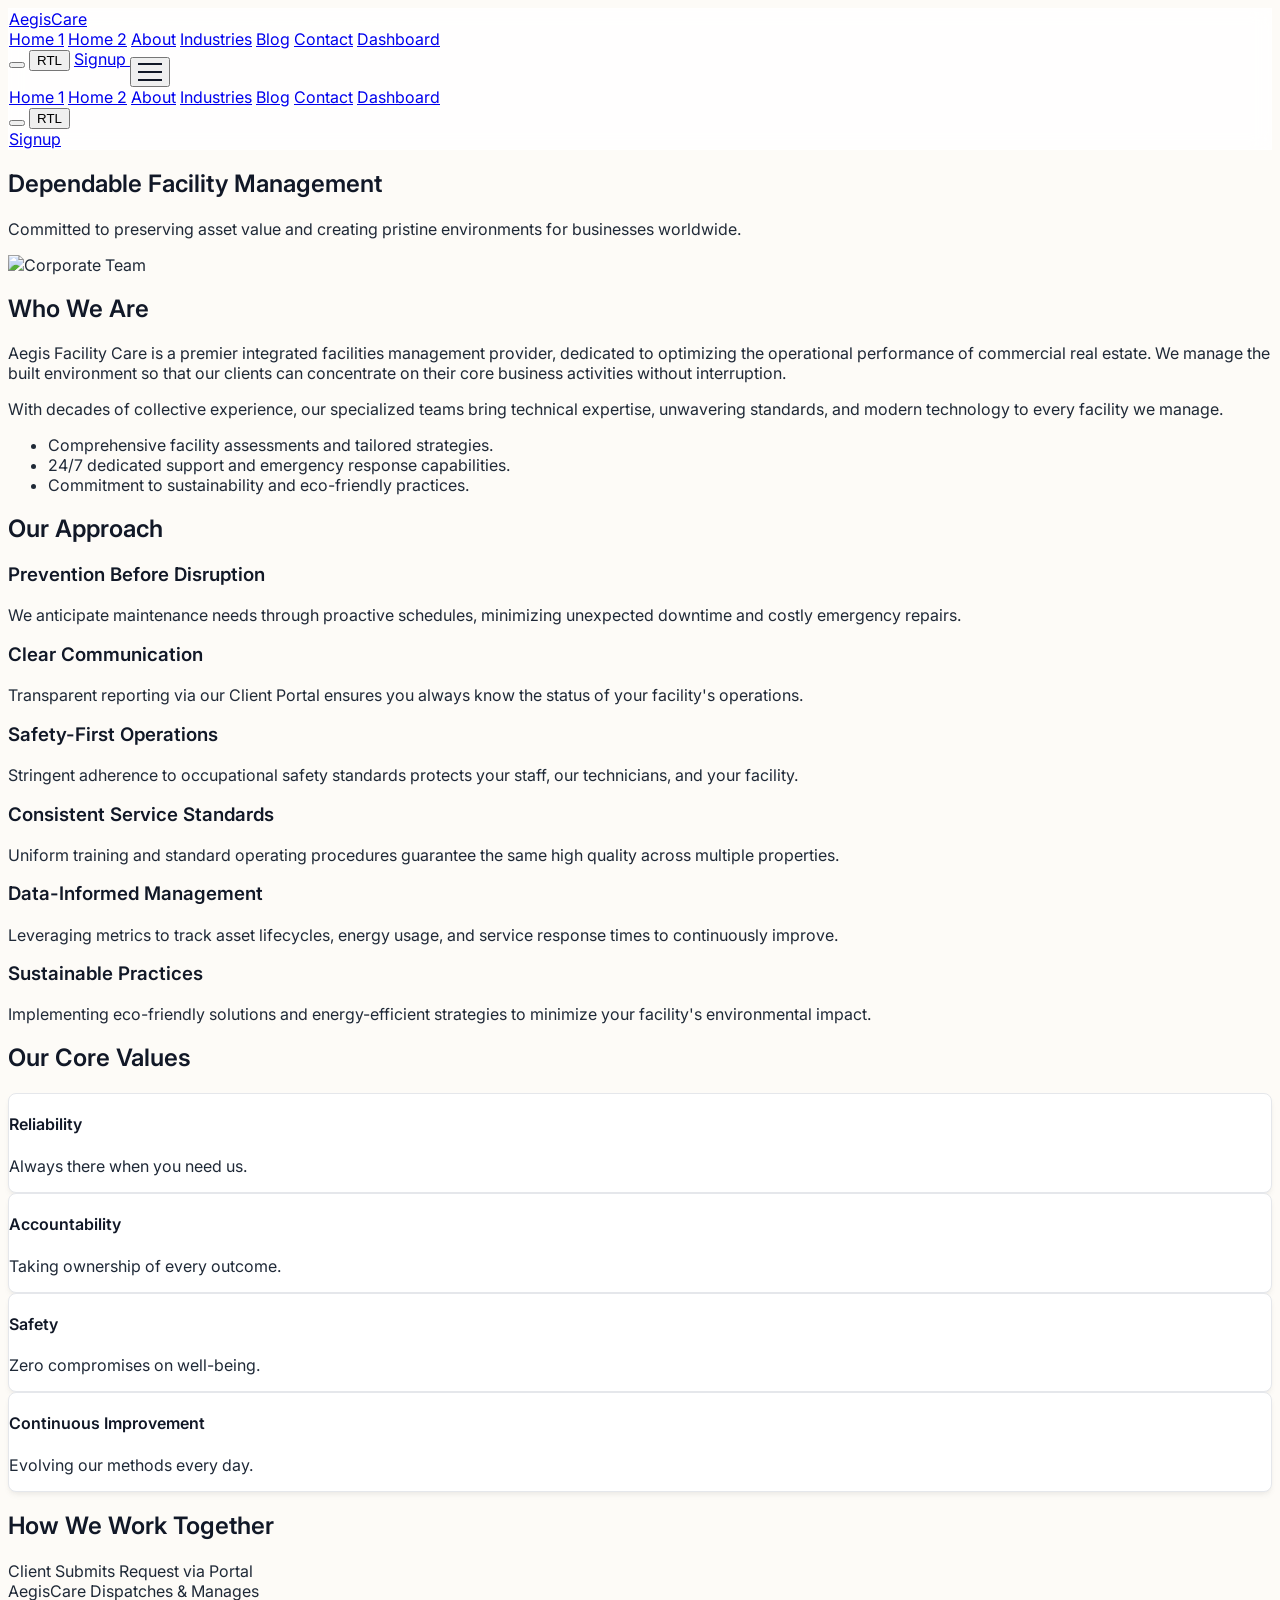
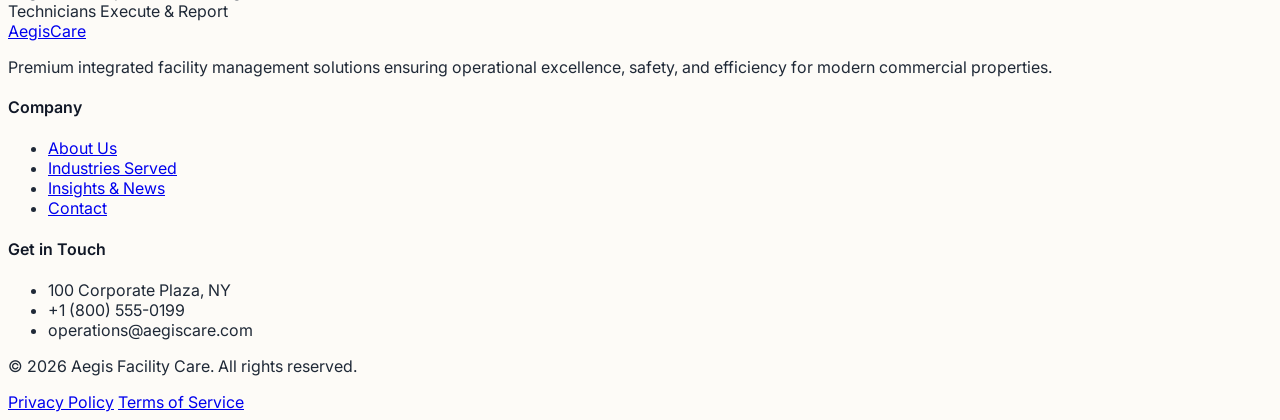
==== commit c80aae14: "index" ====
--- a/about.html
+++ b/about.html
@@ -43,7 +43,7 @@
         </a>
 
         <!-- Desktop Navigation -->
-        <nav class="hidden md:flex items-center gap-8">
+        <nav class="hidden lg:flex items-center gap-8">
           <a href="index.html"
             class="nav-link text-sm font-medium hover:text-amber-700 dark:hover:text-amber-500 transition-colors">Home
             1</a>
@@ -64,11 +64,11 @@
 
         <!-- Right Actions -->
         <div class="flex items-center gap-4">
-          <button class="theme-toggle w-10 h-10 flex items-center justify-center text-gray-500 hover:text-amber-600 dark:text-gray-400 dark:hover:text-amber-400 transition-colors rounded-full border-2 border-gray-500 dark:border-gray-400 hover:bg-gray-100 dark:hover:bg-gray-800" aria-label="Toggle Theme">
+          <button class="theme-toggle w-10 h-10 hidden lg:flex items-center justify-center text-gray-500 hover:text-amber-600 dark:text-gray-400 dark:hover:text-amber-400 transition-colors rounded-full border-2 border-gray-500 dark:border-gray-400 hover:bg-gray-100 dark:hover:bg-gray-800" aria-label="Toggle Theme">
             <i class="ph ph-moon text-xl dark:hidden"></i>
             <i class="ph ph-sun text-xl hidden dark:block"></i>
           </button>
-          <button class="rtl-toggle w-10 h-10 flex items-center justify-center text-gray-500 hover:text-amber-600 dark:text-gray-400 dark:hover:text-amber-400 transition-colors text-sm font-bold rounded-full border-2 border-gray-500 dark:border-gray-400 hover:bg-gray-100 dark:hover:bg-gray-800" aria-label="Toggle RTL">
+          <button class="rtl-toggle w-10 h-10 hidden lg:flex items-center justify-center text-gray-500 hover:text-amber-600 dark:text-gray-400 dark:hover:text-amber-400 transition-colors text-sm font-bold rounded-full border-2 border-gray-500 dark:border-gray-400 hover:bg-gray-100 dark:hover:bg-gray-800" aria-label="Toggle RTL">
             RTL
           </button>
           
@@ -77,7 +77,7 @@
           </a>
 
           <!-- Mobile menu button -->
-          <button id="mobile-menu-btn" class="md:hidden p-2 text-gray-600 dark:text-gray-300">
+          <button id="mobile-menu-btn" class="lg:hidden p-2 text-gray-600 dark:text-gray-300">
             <div class="hamburger">
               <span></span>
               <span></span>
@@ -90,7 +90,7 @@
 
     <!-- Mobile Navigation -->
     <div id="mobile-menu"
-      class="hidden md:hidden border-t border-gray-200 dark:border-gray-800 bg-white dark:bg-charcoal-dark absolute w-full shadow-lg">
+      class="hidden lg:hidden border-t border-gray-200 dark:border-gray-800 bg-white dark:bg-charcoal-dark absolute w-full shadow-lg">
       <div class="px-4 pt-2 pb-6 space-y-1">
         <a href="index.html"
           class="mobile-link block px-3 py-3 text-base font-medium border-b border-gray-100 dark:border-gray-800">Home
@@ -108,14 +108,23 @@
           class="mobile-link block px-3 py-3 text-base font-medium border-b border-gray-100 dark:border-gray-800">Contact</a>
         <a href="dashboard.html"
           class="mobile-link block px-3 py-3 text-base font-medium border-b border-gray-100 dark:border-gray-800">Dashboard</a>
-        <div class="pt-4">
+        <div class="pt-4 flex justify-center gap-4 mt-4 pb-4 border-b border-gray-100 dark:border-gray-800">
+            <button class="theme-toggle w-12 h-12 flex items-center justify-center text-gray-500 hover:text-amber-600 dark:text-gray-400 dark:hover:text-amber-400 transition-colors rounded-full border-2 border-gray-500 dark:border-gray-400 hover:bg-gray-100 dark:hover:bg-gray-800" aria-label="Toggle Theme">
+              <i class="ph ph-moon text-2xl dark:hidden"></i>
+              <i class="ph ph-sun text-2xl hidden dark:block"></i>
+            </button>
+            <button class="rtl-toggle w-12 h-12 flex items-center justify-center text-gray-500 hover:text-amber-600 dark:text-gray-400 dark:hover:text-amber-400 transition-colors text-base font-bold rounded-full border-2 border-gray-500 dark:border-gray-400 hover:bg-gray-100 dark:hover:bg-gray-800" aria-label="Toggle RTL">
+              RTL
+            </button>
+          </div>
+          <div class="pt-4">
           <a href="signup.html" class="flex justify-center items-center gap-2 w-full px-5 py-3 rounded text-base font-semibold text-white bg-charcoal-dark hover:bg-amber-700 dark:bg-amber-600 transition-colors">
-            Signup <i class="ph ph-sign-in"></i>
+            Signup
           </a>
-        </div>
-      </div>
-    </div>
-  </header>
+                  </div>
+        </div>
+      </div>
+    </header>
 
   <main class="flex-grow">
     <!-- Hero -->
@@ -170,32 +179,32 @@
         <h2 class="text-3xl font-bold text-center mb-16 dark:text-white">Our Approach</h2>
         <div class="grid grid-cols-1 md:grid-cols-2 lg:grid-cols-3 gap-8">
           <div class="p-6 border border-gray-200 dark:border-gray-700 rounded hover:shadow-lg transition-shadow">
-            <h3 class="font-bold text-xl mb-3 dark:text-white">Prevention Before Disruption</h3>
+            <h3 class="font-bold text-xl mb-3 dark:text-white min-h-[3.5rem]">Prevention Before Disruption</h3>
             <p class="text-gray-600 dark:text-gray-400 text-sm">We anticipate maintenance needs through proactive
               schedules, minimizing unexpected downtime and costly emergency repairs.</p>
           </div>
           <div class="p-6 border border-gray-200 dark:border-gray-700 rounded hover:shadow-lg transition-shadow">
-            <h3 class="font-bold text-xl mb-3 dark:text-white">Clear Communication</h3>
+            <h3 class="font-bold text-xl mb-3 dark:text-white min-h-[3.5rem]">Clear Communication</h3>
             <p class="text-gray-600 dark:text-gray-400 text-sm">Transparent reporting via our Client Portal ensures you
               always know the status of your facility's operations.</p>
           </div>
           <div class="p-6 border border-gray-200 dark:border-gray-700 rounded hover:shadow-lg transition-shadow">
-            <h3 class="font-bold text-xl mb-3 dark:text-white">Safety-First Operations</h3>
+            <h3 class="font-bold text-xl mb-3 dark:text-white min-h-[3.5rem]">Safety-First Operations</h3>
             <p class="text-gray-600 dark:text-gray-400 text-sm">Stringent adherence to occupational safety standards
               protects your staff, our technicians, and your facility.</p>
           </div>
           <div class="p-6 border border-gray-200 dark:border-gray-700 rounded hover:shadow-lg transition-shadow">
-            <h3 class="font-bold text-xl mb-3 dark:text-white">Consistent Service Standards</h3>
+            <h3 class="font-bold text-xl mb-3 dark:text-white min-h-[3.5rem]">Consistent Service Standards</h3>
             <p class="text-gray-600 dark:text-gray-400 text-sm">Uniform training and standard operating procedures
               guarantee the same high quality across multiple properties.</p>
           </div>
           <div class="p-6 border border-gray-200 dark:border-gray-700 rounded hover:shadow-lg transition-shadow">
-            <h3 class="font-bold text-xl mb-3 dark:text-white">Data-Informed Management</h3>
+            <h3 class="font-bold text-xl mb-3 dark:text-white min-h-[3.5rem]">Data-Informed Management</h3>
             <p class="text-gray-600 dark:text-gray-400 text-sm">Leveraging metrics to track asset lifecycles, energy
               usage, and service response times to continuously improve.</p>
           </div>
           <div class="p-6 border border-gray-200 dark:border-gray-700 rounded hover:shadow-lg transition-shadow">
-            <h3 class="font-bold text-xl mb-3 dark:text-white">Sustainable Practices</h3>
+            <h3 class="font-bold text-xl mb-3 dark:text-white min-h-[3.5rem]">Sustainable Practices</h3>
             <p class="text-gray-600 dark:text-gray-400 text-sm">Implementing eco-friendly solutions and energy-efficient
               strategies to minimize your facility's environmental impact.</p>
           </div>
@@ -210,21 +219,21 @@
         <div class="grid grid-cols-1 sm:grid-cols-2 lg:grid-cols-4 gap-6">
           <div class="premium-card p-8 text-center"><i
               class="ph ph-shield-check text-4xl text-amber-600 mb-4 mx-auto"></i>
-            <h4 class="font-bold text-lg mb-2 dark:text-white">Reliability</h4>
+            <h4 class="font-bold text-lg mb-2 dark:text-white min-h-[3.5rem] flex items-center justify-center">Reliability</h4>
             <p class="text-sm text-gray-500">Always there when you need us.</p>
           </div>
           <div class="premium-card p-8 text-center"><i class="ph ph-handshake text-4xl text-amber-600 mb-4 mx-auto"></i>
-            <h4 class="font-bold text-lg mb-2 dark:text-white">Accountability</h4>
+            <h4 class="font-bold text-lg mb-2 dark:text-white min-h-[3.5rem] flex items-center justify-center">Accountability</h4>
             <p class="text-sm text-gray-500">Taking ownership of every outcome.</p>
           </div>
           <div class="premium-card p-8 text-center"><i
               class="ph ph-warning-circle text-4xl text-amber-600 mb-4 mx-auto"></i>
-            <h4 class="font-bold text-lg mb-2 dark:text-white">Safety</h4>
+            <h4 class="font-bold text-lg mb-2 dark:text-white min-h-[3.5rem] flex items-center justify-center">Safety</h4>
             <p class="text-sm text-gray-500">Zero compromises on well-being.</p>
           </div>
           <div class="premium-card p-8 text-center"><i
               class="ph ph-arrows-clockwise text-4xl text-amber-600 mb-4 mx-auto"></i>
-            <h4 class="font-bold text-lg mb-2 dark:text-white">Continuous Improvement</h4>
+            <h4 class="font-bold text-lg mb-2 dark:text-white min-h-[3.5rem] flex items-center justify-center">Continuous Improvement</h4>
             <p class="text-sm text-gray-500">Evolving our methods every day.</p>
           </div>
         </div>
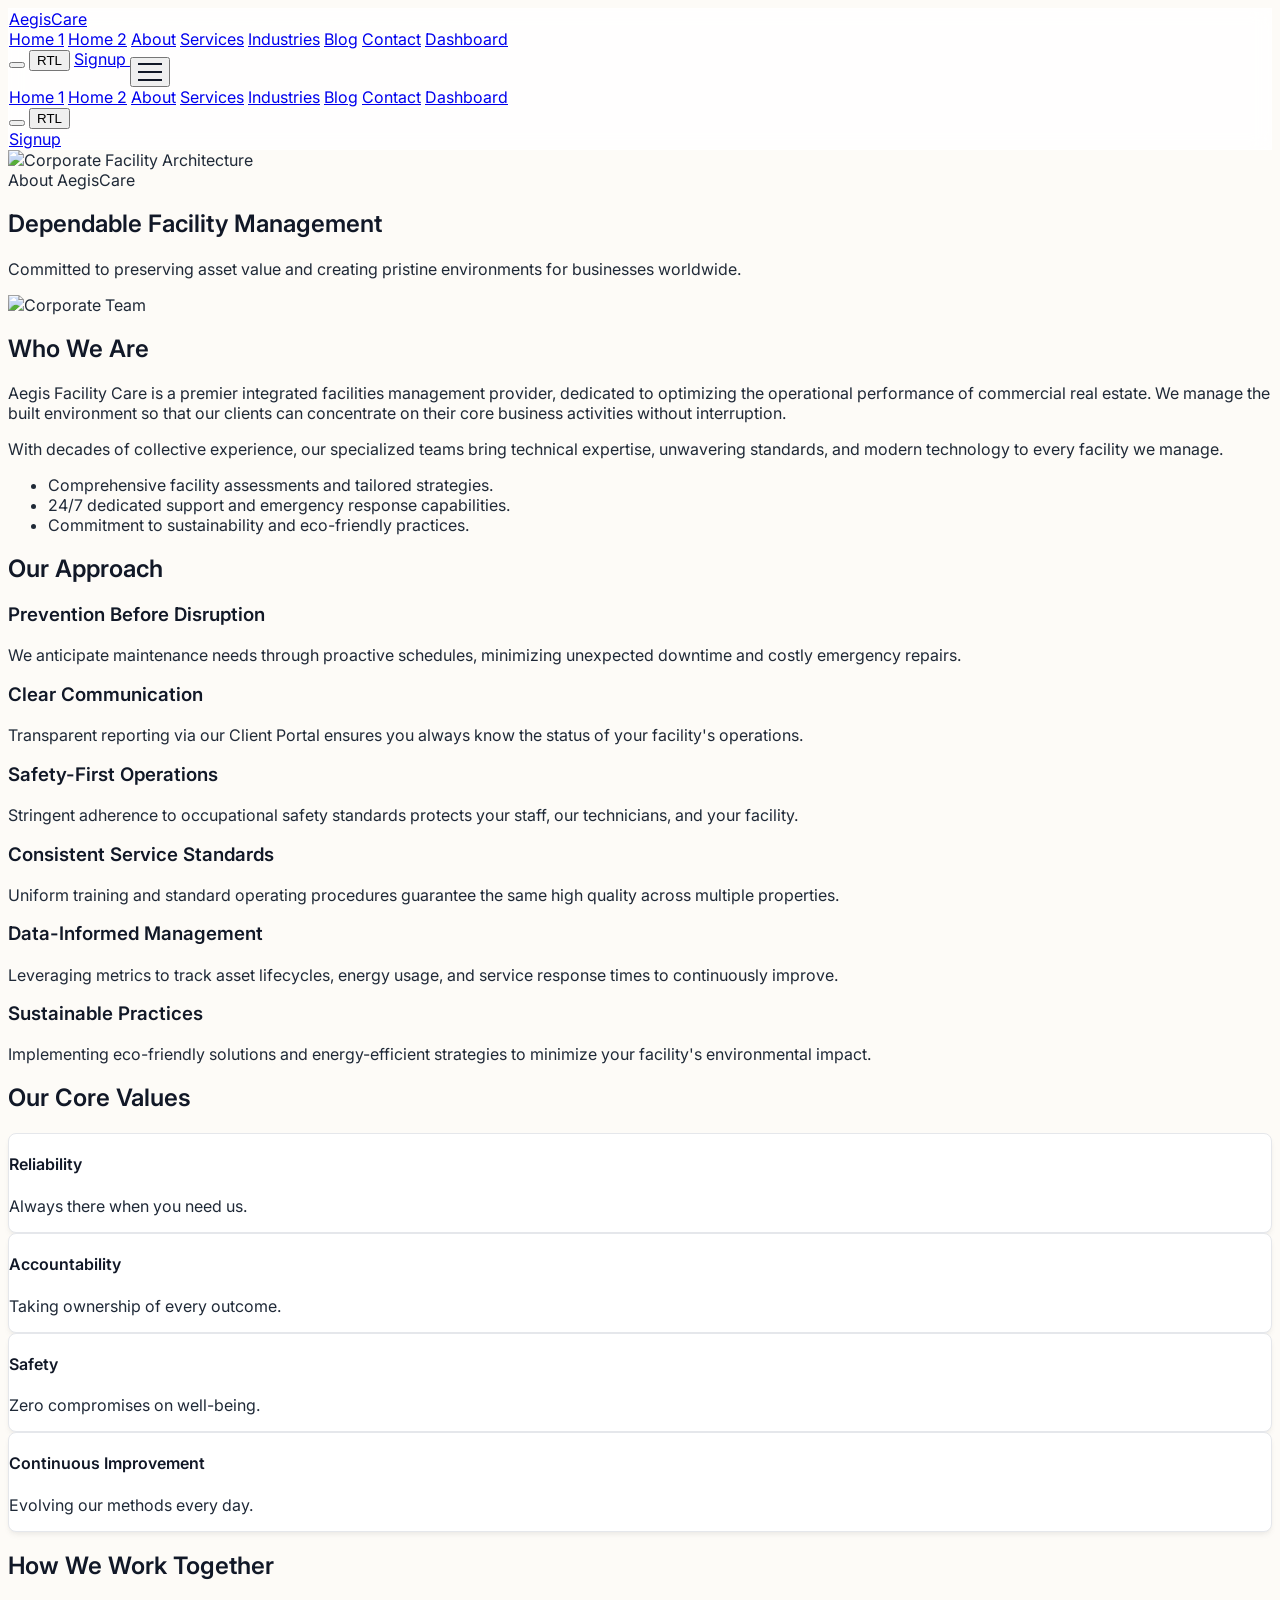
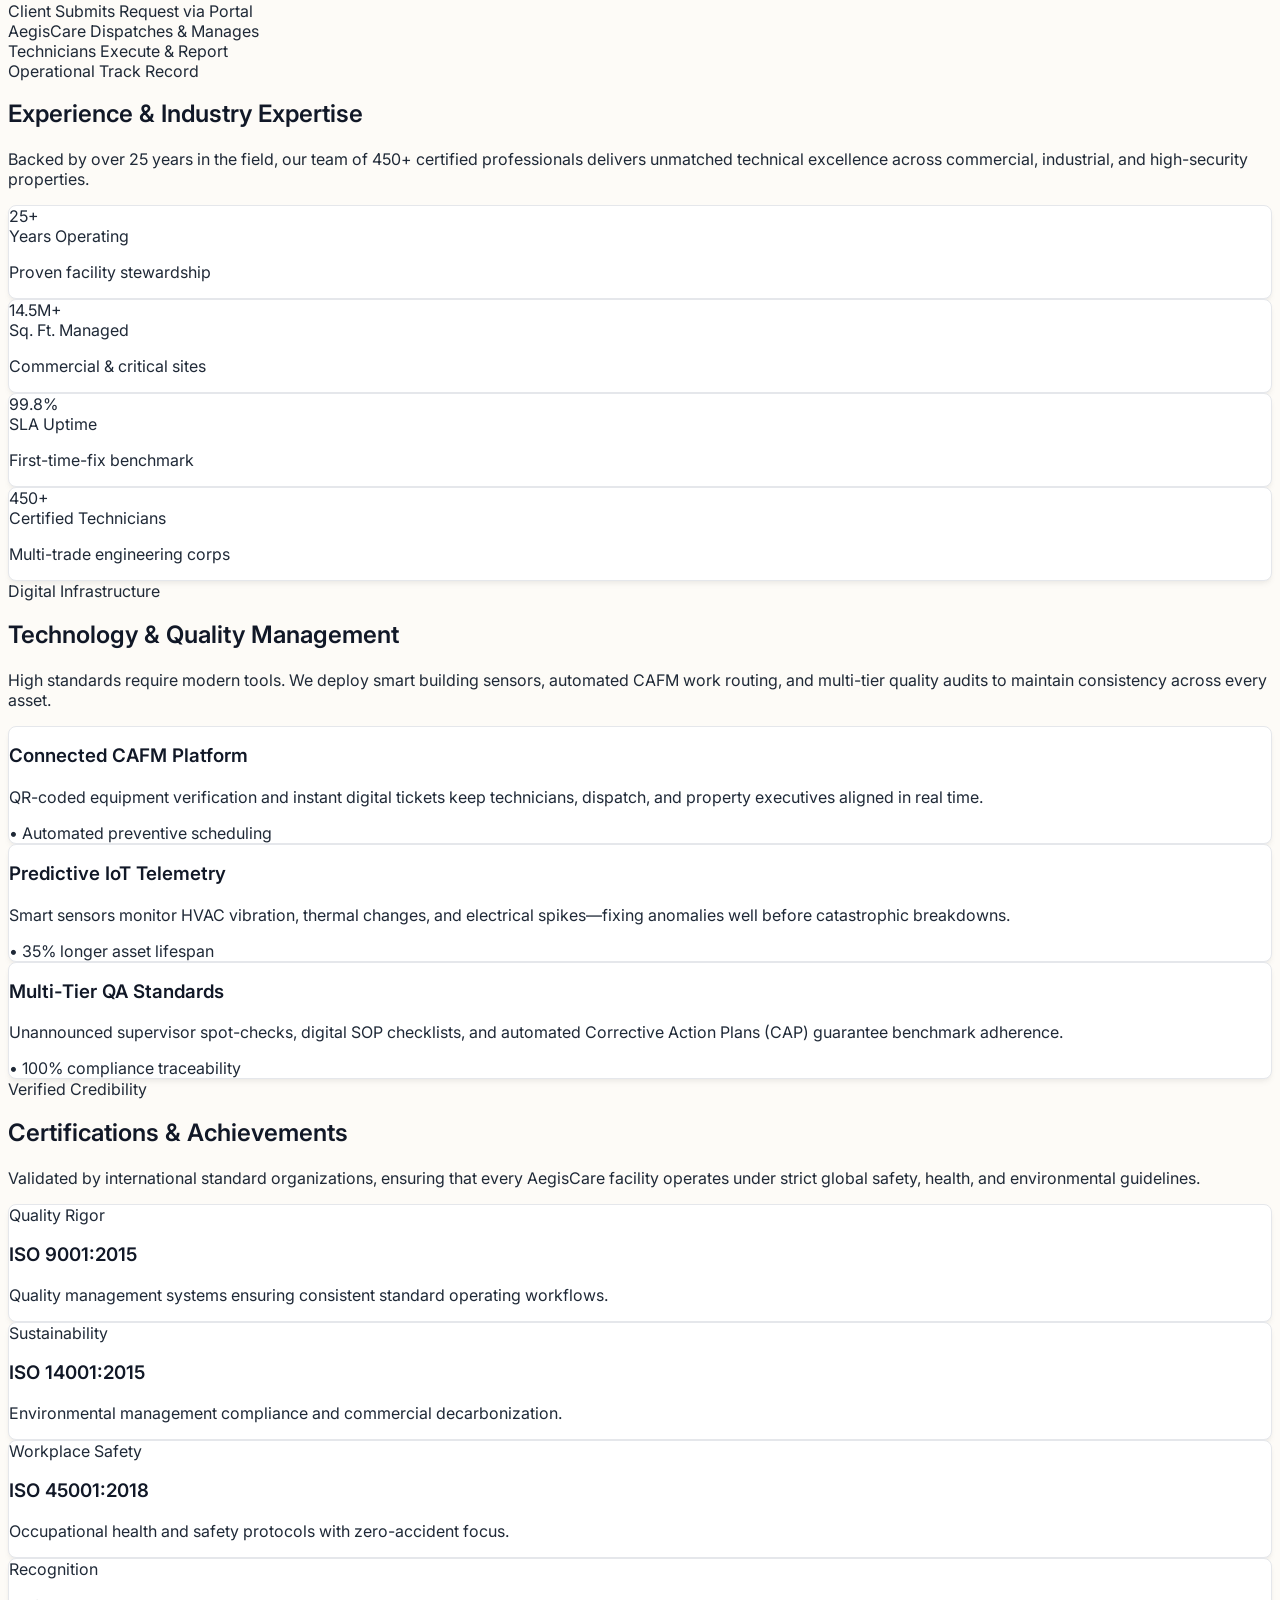
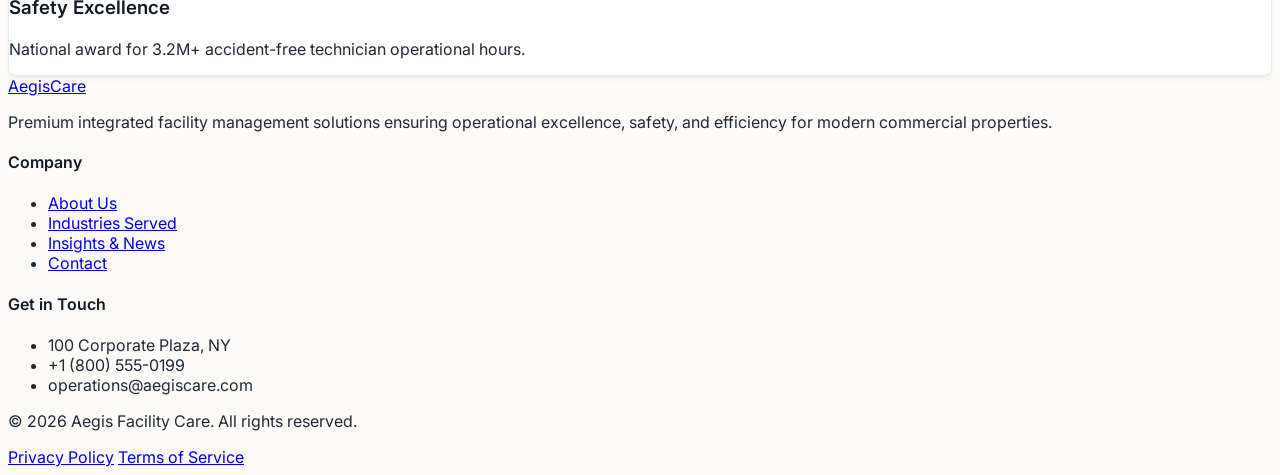
==== commit e41910fd: "index" ====
--- a/about.html
+++ b/about.html
@@ -43,7 +43,7 @@
         </a>
 
         <!-- Desktop Navigation -->
-        <nav class="hidden lg:flex items-center gap-8">
+        <nav class="hidden lg:flex items-center gap-7">
           <a href="index.html"
             class="nav-link text-sm font-medium hover:text-amber-700 dark:hover:text-amber-500 transition-colors">Home
             1</a>
@@ -51,7 +51,9 @@
             class="nav-link text-sm font-medium hover:text-amber-700 dark:hover:text-amber-500 transition-colors">Home
             2</a>
           <a href="about.html"
-            class="nav-link text-sm font-medium hover:text-amber-700 dark:hover:text-amber-500 transition-colors">About</a>
+            class="nav-link text-sm font-medium text-amber-600 dark:text-amber-500 font-semibold transition-colors">About</a>
+          <a href="services.html"
+            class="nav-link text-sm font-medium hover:text-amber-700 dark:hover:text-amber-500 transition-colors">Services</a>
           <a href="industries.html"
             class="nav-link text-sm font-medium hover:text-amber-700 dark:hover:text-amber-500 transition-colors">Industries</a>
           <a href="blog.html"
@@ -77,7 +79,7 @@
           </a>
 
           <!-- Mobile menu button -->
-          <button id="mobile-menu-btn" class="lg:hidden p-2 text-gray-600 dark:text-gray-300">
+          <button id="mobile-menu-btn" class="lg:hidden p-2 text-charcoal-dark dark:text-white hover:text-amber-600 dark:hover:text-amber-400 focus:outline-none transition-colors" aria-label="Toggle navigation menu">
             <div class="hamburger">
               <span></span>
               <span></span>
@@ -100,6 +102,8 @@
           2</a>
         <a href="about.html"
           class="mobile-link block px-3 py-3 text-base font-medium border-b border-gray-100 dark:border-gray-800">About</a>
+        <a href="services.html"
+          class="mobile-link block px-3 py-3 text-base font-medium border-b border-gray-100 dark:border-gray-800">Services</a>
         <a href="industries.html"
           class="mobile-link block px-3 py-3 text-base font-medium border-b border-gray-100 dark:border-gray-800">Industries</a>
         <a href="blog.html"
@@ -128,14 +132,21 @@
 
   <main class="flex-grow">
     <!-- Hero -->
-    <section class="relative py-24 text-white text-center bg-cover bg-center" style="background-image: url('https://images.unsplash.com/photo-1497215728101-856f4ea42174?auto=format&fit=crop&w=1920&q=80');">
-      <!-- Dark overlay -->
-      <div class="absolute inset-0 bg-charcoal-dark/80"></div>
+    <section class="relative min-h-[360px] md:min-h-[400px] flex items-center justify-center py-24 md:py-28 overflow-hidden text-white text-center">
+      <!-- Background Image -->
+      <div class="absolute inset-0 z-0">
+        <img src="https://images.unsplash.com/photo-1497215728101-856f4ea42174?auto=format&fit=crop&w=1920&q=80" alt="Corporate Facility Architecture" class="w-full h-full object-cover">
+        <!-- Dark overlay -->
+        <div class="absolute inset-0 bg-charcoal-dark/75 dark:bg-charcoal-dark/85 backdrop-blur-[2px]"></div>
+      </div>
       
       <div class="relative z-10 max-w-4xl mx-auto px-4 sm:px-6 lg:px-8">
-        <h1 class="text-4xl md:text-5xl font-bold mb-6 text-white">Dependable Facility Management</h1>
-        <p class="text-xl text-gray-300 font-light">Committed to preserving asset value and creating pristine
-          environments for businesses worldwide.</p>
+        <div class="inline-flex items-center gap-2 px-3 py-1 rounded-full bg-white/10 border border-white/20 text-amber-400 text-xs font-semibold uppercase tracking-wider mb-4 backdrop-blur-md">
+          <i class="ph-fill ph-buildings"></i>
+          About AegisCare
+        </div>
+        <h1 class="text-4xl md:text-5xl font-bold mb-4 text-white">Dependable Facility Management</h1>
+        <p class="text-lg md:text-xl text-gray-200 font-light max-w-2xl mx-auto">Committed to preserving asset value and creating pristine environments for businesses worldwide.</p>
       </div>
     </section>
 
@@ -263,6 +274,135 @@
             class="w-40 h-40 rounded-full border-4 border-gray-200 dark:border-gray-700 flex flex-col items-center justify-center bg-gray-50 dark:bg-gray-800">
             <span class="font-bold dark:text-white">Technicians</span>
             <span class="text-xs text-gray-500 text-center px-2">Execute & Report</span>
+          </div>
+        </div>
+      </div>
+    </section>
+
+    <!-- Experience & Expertise -->
+    <section class="py-20 bg-ivory dark:bg-charcoal transition-colors border-t border-gray-200 dark:border-gray-800">
+      <div class="max-w-7xl mx-auto px-4 sm:px-6 lg:px-8">
+        <div class="text-center max-w-3xl mx-auto mb-16">
+          <div class="inline-flex items-center gap-2 px-3 py-1 rounded-full bg-amber-500/10 border border-amber-500/20 text-amber-700 dark:text-amber-400 text-xs font-semibold uppercase tracking-wider mb-4">
+            <i class="ph-fill ph-trophy"></i>
+            Operational Track Record
+          </div>
+          <h2 class="text-3xl font-bold mb-4 dark:text-white">Experience & Industry Expertise</h2>
+          <p class="text-gray-600 dark:text-gray-400">
+            Backed by over 25 years in the field, our team of 450+ certified professionals delivers unmatched technical excellence across commercial, industrial, and high-security properties.
+          </p>
+        </div>
+
+        <div class="grid grid-cols-2 lg:grid-cols-4 gap-6 mb-12">
+          <div class="premium-card p-6 text-center border-t-4 border-amber-600">
+            <div class="text-3xl md:text-4xl font-extrabold text-amber-600 mb-1">25+</div>
+            <div class="text-sm font-bold dark:text-white">Years Operating</div>
+            <p class="text-xs text-gray-500 mt-1">Proven facility stewardship</p>
+          </div>
+          <div class="premium-card p-6 text-center border-t-4 border-amber-600">
+            <div class="text-3xl md:text-4xl font-extrabold text-amber-600 mb-1">14.5M+</div>
+            <div class="text-sm font-bold dark:text-white">Sq. Ft. Managed</div>
+            <p class="text-xs text-gray-500 mt-1">Commercial & critical sites</p>
+          </div>
+          <div class="premium-card p-6 text-center border-t-4 border-amber-600">
+            <div class="text-3xl md:text-4xl font-extrabold text-amber-600 mb-1">99.8%</div>
+            <div class="text-sm font-bold dark:text-white">SLA Uptime</div>
+            <p class="text-xs text-gray-500 mt-1">First-time-fix benchmark</p>
+          </div>
+          <div class="premium-card p-6 text-center border-t-4 border-amber-600">
+            <div class="text-3xl md:text-4xl font-extrabold text-amber-600 mb-1">450+</div>
+            <div class="text-sm font-bold dark:text-white">Certified Technicians</div>
+            <p class="text-xs text-gray-500 mt-1">Multi-trade engineering corps</p>
+          </div>
+        </div>
+      </div>
+    </section>
+
+    <!-- Technology & Quality Management -->
+    <section class="py-20 bg-white dark:bg-charcoal-dark transition-colors border-t border-gray-200 dark:border-gray-800">
+      <div class="max-w-7xl mx-auto px-4 sm:px-6 lg:px-8">
+        <div class="text-center max-w-3xl mx-auto mb-16">
+          <div class="inline-flex items-center gap-2 px-3 py-1 rounded-full bg-amber-500/10 border border-amber-500/20 text-amber-700 dark:text-amber-400 text-xs font-semibold uppercase tracking-wider mb-4">
+            <i class="ph-fill ph-broadcast"></i>
+            Digital Infrastructure
+          </div>
+          <h2 class="text-3xl font-bold mb-4 dark:text-white">Technology & Quality Management</h2>
+          <p class="text-gray-600 dark:text-gray-400">
+            High standards require modern tools. We deploy smart building sensors, automated CAFM work routing, and multi-tier quality audits to maintain consistency across every asset.
+          </p>
+        </div>
+
+        <div class="grid grid-cols-1 md:grid-cols-3 gap-8">
+          <div class="premium-card p-8">
+            <div class="w-12 h-12 rounded-lg bg-amber-50 dark:bg-charcoal flex items-center justify-center text-amber-600 mb-4">
+              <i class="ph-fill ph-device-mobile text-2xl"></i>
+            </div>
+            <h3 class="text-xl font-bold mb-3 dark:text-white">Connected CAFM Platform</h3>
+            <p class="text-gray-600 dark:text-gray-400 text-sm leading-relaxed mb-4">
+              QR-coded equipment verification and instant digital tickets keep technicians, dispatch, and property executives aligned in real time.
+            </p>
+            <div class="text-xs text-amber-600 dark:text-amber-400 font-semibold">&bull; Automated preventive scheduling</div>
+          </div>
+
+          <div class="premium-card p-8">
+            <div class="w-12 h-12 rounded-lg bg-amber-50 dark:bg-charcoal flex items-center justify-center text-amber-600 mb-4">
+              <i class="ph-fill ph-broadcast text-2xl"></i>
+            </div>
+            <h3 class="text-xl font-bold mb-3 dark:text-white">Predictive IoT Telemetry</h3>
+            <p class="text-gray-600 dark:text-gray-400 text-sm leading-relaxed mb-4">
+              Smart sensors monitor HVAC vibration, thermal changes, and electrical spikes—fixing anomalies well before catastrophic breakdowns.
+            </p>
+            <div class="text-xs text-amber-600 dark:text-amber-400 font-semibold">&bull; 35% longer asset lifespan</div>
+          </div>
+
+          <div class="premium-card p-8">
+            <div class="w-12 h-12 rounded-lg bg-amber-50 dark:bg-charcoal flex items-center justify-center text-amber-600 mb-4">
+              <i class="ph-fill ph-clipboard-text text-2xl"></i>
+            </div>
+            <h3 class="text-xl font-bold mb-3 dark:text-white">Multi-Tier QA Standards</h3>
+            <p class="text-gray-600 dark:text-gray-400 text-sm leading-relaxed mb-4">
+              Unannounced supervisor spot-checks, digital SOP checklists, and automated Corrective Action Plans (CAP) guarantee benchmark adherence.
+            </p>
+            <div class="text-xs text-amber-600 dark:text-amber-400 font-semibold">&bull; 100% compliance traceability</div>
+          </div>
+        </div>
+      </div>
+    </section>
+
+    <!-- Certifications & Achievements -->
+    <section class="py-20 bg-ivory dark:bg-charcoal transition-colors border-t border-gray-200 dark:border-gray-800">
+      <div class="max-w-7xl mx-auto px-4 sm:px-6 lg:px-8">
+        <div class="text-center max-w-3xl mx-auto mb-16">
+          <div class="inline-flex items-center gap-2 px-3 py-1 rounded-full bg-amber-500/10 border border-amber-500/20 text-amber-700 dark:text-amber-400 text-xs font-semibold uppercase tracking-wider mb-4">
+            <i class="ph-fill ph-seal-check"></i>
+            Verified Credibility
+          </div>
+          <h2 class="text-3xl font-bold mb-4 dark:text-white">Certifications & Achievements</h2>
+          <p class="text-gray-600 dark:text-gray-400">
+            Validated by international standard organizations, ensuring that every AegisCare facility operates under strict global safety, health, and environmental guidelines.
+          </p>
+        </div>
+
+        <div class="grid grid-cols-1 sm:grid-cols-2 lg:grid-cols-4 gap-6">
+          <div class="premium-card p-6 border-l-4 border-amber-600">
+            <div class="text-xs font-bold text-amber-600 uppercase mb-2">Quality Rigor</div>
+            <h3 class="font-bold text-lg dark:text-white mb-2">ISO 9001:2015</h3>
+            <p class="text-xs text-gray-500 dark:text-gray-400">Quality management systems ensuring consistent standard operating workflows.</p>
+          </div>
+          <div class="premium-card p-6 border-l-4 border-emerald-600">
+            <div class="text-xs font-bold text-emerald-600 uppercase mb-2">Sustainability</div>
+            <h3 class="font-bold text-lg dark:text-white mb-2">ISO 14001:2015</h3>
+            <p class="text-xs text-gray-500 dark:text-gray-400">Environmental management compliance and commercial decarbonization.</p>
+          </div>
+          <div class="premium-card p-6 border-l-4 border-blue-600">
+            <div class="text-xs font-bold text-blue-600 uppercase mb-2">Workplace Safety</div>
+            <h3 class="font-bold text-lg dark:text-white mb-2">ISO 45001:2018</h3>
+            <p class="text-xs text-gray-500 dark:text-gray-400">Occupational health and safety protocols with zero-accident focus.</p>
+          </div>
+          <div class="premium-card p-6 border-l-4 border-purple-600">
+            <div class="text-xs font-bold text-purple-600 uppercase mb-2">Recognition</div>
+            <h3 class="font-bold text-lg dark:text-white mb-2">Safety Excellence</h3>
+            <p class="text-xs text-gray-500 dark:text-gray-400">National award for 3.2M+ accident-free technician operational hours.</p>
           </div>
         </div>
       </div>
--- a/css/styles.css
+++ b/css/styles.css
@@ -130,13 +130,14 @@
 .hamburger span {
   width: 24px;
   height: 2px;
-  background: var(--color-charcoal-dark);
+  background-color: #111827;
   transition: all 0.3s linear;
   position: relative;
   transform-origin: 1px;
 }
-.dark .hamburger span {
-  background: var(--color-ivory);
+.dark .hamburger span,
+html.dark .hamburger span {
+  background-color: #ffffff !important;
 }
 .hamburger.open span:first-child {
   transform: rotate(45deg);
